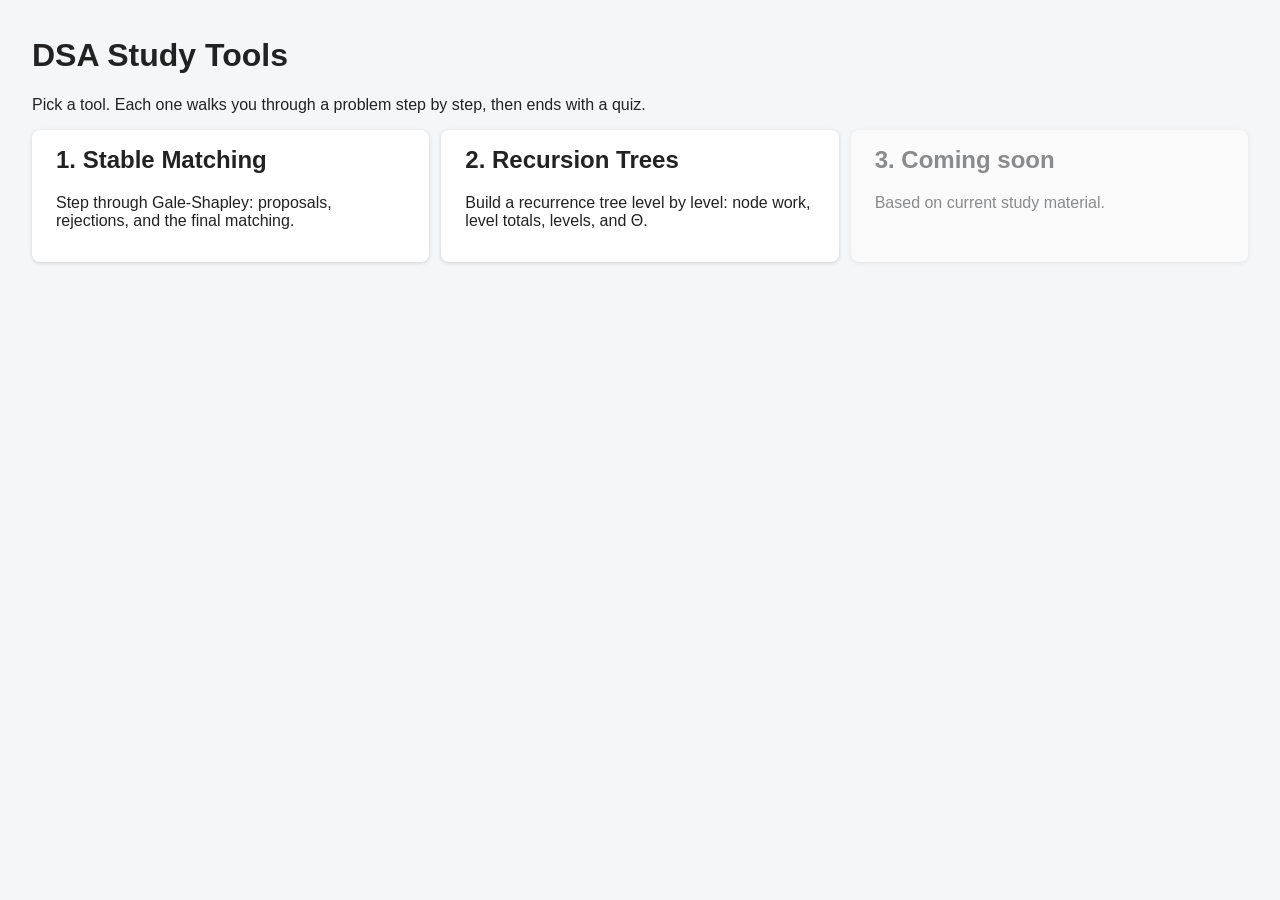
==== index.html @ 8a945da0 "created recursion tool page and index.hmtl" ====
<!DOCTYPE html>
<html lang="en">
<head>
  <meta charset="utf-8">
  <title>DSA Study Tools</title>
  <link rel="stylesheet" href="css/style.css">
</head>
<body>
  <h1>DSA Study Tools</h1>
  <p>Pick a tool. Each one walks you through a problem step by step, then ends with a quiz.</p>

  <div class="cards">
    <a class="panel card" href="stable-matching/stable-matching.html">
      <h2>1. Stable Matching</h2>
      <p>Step through Gale-Shapley: proposals, rejections, and the final matching.</p>
    </a>
    <a class="panel card" href="recursion/recursion.html">
      <h2>2. Recursion Trees</h2>
      <p>Build a recurrence tree level by level: node work, level totals, levels, and Θ.</p>
    </a>
    <div class="panel card disabled">
      <h2>3. Coming soon</h2>
      <p>Based on current study material.</p>
    </div>
  </div>
</body>
</html>
---- css/style.css ----
body { font-family: Arial, sans-serif; margin: 0; padding: 1rem 2rem; background: #f5f6f8; color: #222; }
header h1 { margin-bottom: 0.2rem; }
.subtitle { margin-top: 0; color: #555; }

.layout { display: flex; gap: 1.5rem; flex-wrap: wrap; }
.layout .panel { flex: 1; min-width: 340px; }
.panel { background: #fff; border-radius: 8px; padding: 1rem 1.5rem; box-shadow: 0 1px 4px rgba(0,0,0,0.15); margin-bottom: 1.5rem; }

table { border-collapse: collapse; width: 100%; margin-bottom: 1rem; }
th, td { border: 1px solid #ccc; padding: 0.5rem; text-align: center; }
th { background: #eef0f4; }
.row-label { font-weight: bold; background: #f8f8fa; }
.status { color: #666; font-size: 0.9em; }

#pseudocode { font-family: "Courier New", monospace; font-size: 0.9em; margin-bottom: 1rem; }
.line { padding: 0.2rem 0.5rem; border: 2px solid transparent; border-radius: 4px; }
.line.active { border-color: #d62828; }

#m-box { min-height: 3rem; border: 2px dashed #888; border-radius: 6px; padding: 0.6rem; display: flex; gap: 0.5rem; flex-wrap: wrap; align-items: center; }
.placeholder { color: #999; font-style: italic; }
#log { margin-top: 1rem; padding: 0.6rem; background: #eef6ff; border-radius: 6px; min-height: 1.5rem; }

.locked-note { color: #777; font-style: italic; }
#quiz-options { display: flex; flex-direction: column; gap: 0.5rem; max-width: 420px; }
.quiz-btn { padding: 0.6rem; font-size: 1em; text-align: left; border: 1px solid #aaa; border-radius: 6px; background: #fff; }
.quiz-btn:disabled { background: #eee; color: #888; }

.row-label.clickable { cursor: pointer; }
.row-label.clickable:hover { background: #dce8ff; }
tr.current td { background: #fff3c4; }
#log.error { background: #ffeaea; color: #8a1c1c; }

.hidden { display: none; }
#yesno { padding: 0.6rem; background: #fff8e1; border-radius: 6px; margin-top: 0.5rem; }
#yesno button { margin-left: 0.5rem; padding: 0.3rem 1rem; font-size: 1em; cursor: pointer; }
.pref-cell.clickable { cursor: pointer; }
.pref-cell.clickable:hover { background: #dce8ff; }
.pref-cell.proposing { background: #ffd966; font-weight: bold; }

.chip { background: #d4edda; border: 1px solid #7bb68a; border-radius: 14px; padding: 0.25rem 0.7rem; font-weight: bold; }
.pref-cell.proposed { color: #aaa; text-decoration: line-through; }

#btn-done { margin-bottom: 1rem; padding: 0.4rem 1rem; font-size: 1em; cursor: pointer; }

#btn-reset { margin-left: 0.5rem; margin-bottom: 1rem; padding: 0.4rem 1rem; font-size: 1em; cursor: pointer; }
.quiz-btn:not(:disabled) { cursor: pointer; }
.quiz-btn.right { background: #d4edda; border-color: #2e8b57; color: #1b5e20; }
.quiz-btn.wrong { background: #ffeaea; border-color: #c0392b; color: #8a1c1c; }
#quiz-feedback { max-width: 600px; min-height: 1.5rem; }

#btn-new { margin-left: 0.5rem; margin-bottom: 1rem; padding: 0.4rem 1rem; font-size: 1em; cursor: pointer; }
#problem-label { font-size: 0.7em; font-weight: normal; color: #666; margin-left: 0.5rem; }

/* ---- Recursion tree tool ---- */
.eq-bar { display: flex; justify-content: space-between; align-items: center; font-size: 1.4em; }
.eq-part { padding: 2px 4px; border: 2px solid transparent; border-radius: 4px; }
.eq-part.active { border-color: #d00; }

.level-head, .level-row {
  display: grid; grid-template-columns: 70px minmax(0, 1fr) minmax(90px, 150px);
  align-items: center; gap: 8px;
}
.level-head { font-weight: bold; border-bottom: 1px solid #ccc; padding-bottom: 4px; }
.level-row { min-height: 50px; padding: 14px 0; }
.level-label { font-weight: bold; }

#tree { position: relative; }
#edges { position: absolute; inset: 0; width: 100%; height: 100%;
         pointer-events: none; overflow: visible; }
#rows { position: relative; }   /* paints nodes above the edges */

.nodes { display: flex; justify-content: space-around; gap: 4px; }
.nodes { min-width: 0; }
.node { min-width: 44px; padding: 6px 8px; border: 2px solid #555; border-radius: 16px;
        background: #fff; text-align: center; white-space: nowrap; }
.node.empty { border-style: dashed; color: #999; }
.node.target { border-color: #d00; }
.node.compact { flex: 1; min-width: 0; padding: 3px 1px; font-size: 0.7em; border-radius: 8px; }
.nodes.compact { gap: 2px; }   /* ui.js adds this class on the 16-node row */

.level-total { padding: 6px; border: 2px dashed #999; border-radius: 6px; text-align: center; overflow-wrap: anywhere; }
.level-total.filled { border-style: solid; border-color: #555; }
.level-total.target { border-color: #d00; }

/* Edges "draw" in. Each <line> needs pathLength="1" (ui.js sets it). */
.edge { stroke: #555; stroke-width: 1.5; fill: none;
        stroke-dasharray: 1; stroke-dashoffset: 1;
        animation: draw-edge 0.6s ease-out forwards; }
@keyframes draw-edge { to { stroke-dashoffset: 0; } }

#prompt { font-weight: bold; margin-bottom: 8px; }
#choices { display: flex; flex-wrap: wrap; gap: 8px; margin-bottom: 8px; }

/* Existing edges (redrawn on resize or re-render) appear instantly. */
.edge.static { animation: none; stroke-dashoffset: 0; }

.quiz-q { margin: 12px 0; }
.quiz-text { font-weight: bold; margin-bottom: 6px; }
.quiz-opts { display: flex; flex-wrap: wrap; gap: 8px; }
.quiz-why { min-height: 1.2em; margin-top: 4px; }
.quiz-why.error { color: #d00; }
.quiz-btn:disabled { cursor: default; }
.quiz-btn:disabled:not(.right) { opacity: 0.5; }

.eq-bar { position: sticky; top: 0; z-index: 2; background: #fff; }

/* ---- Landing page ---- */
.cards { display: grid; grid-template-columns: repeat(auto-fit, minmax(220px, 1fr)); gap: 12px; }
.card { display: block; color: inherit; text-decoration: none; }
.card h2 { margin-top: 0; }
.card:hover { outline: 2px solid #d00; }
.card.disabled { opacity: 0.5; pointer-events: none; }
.home-link { display: inline-block; margin-bottom: 8px; }
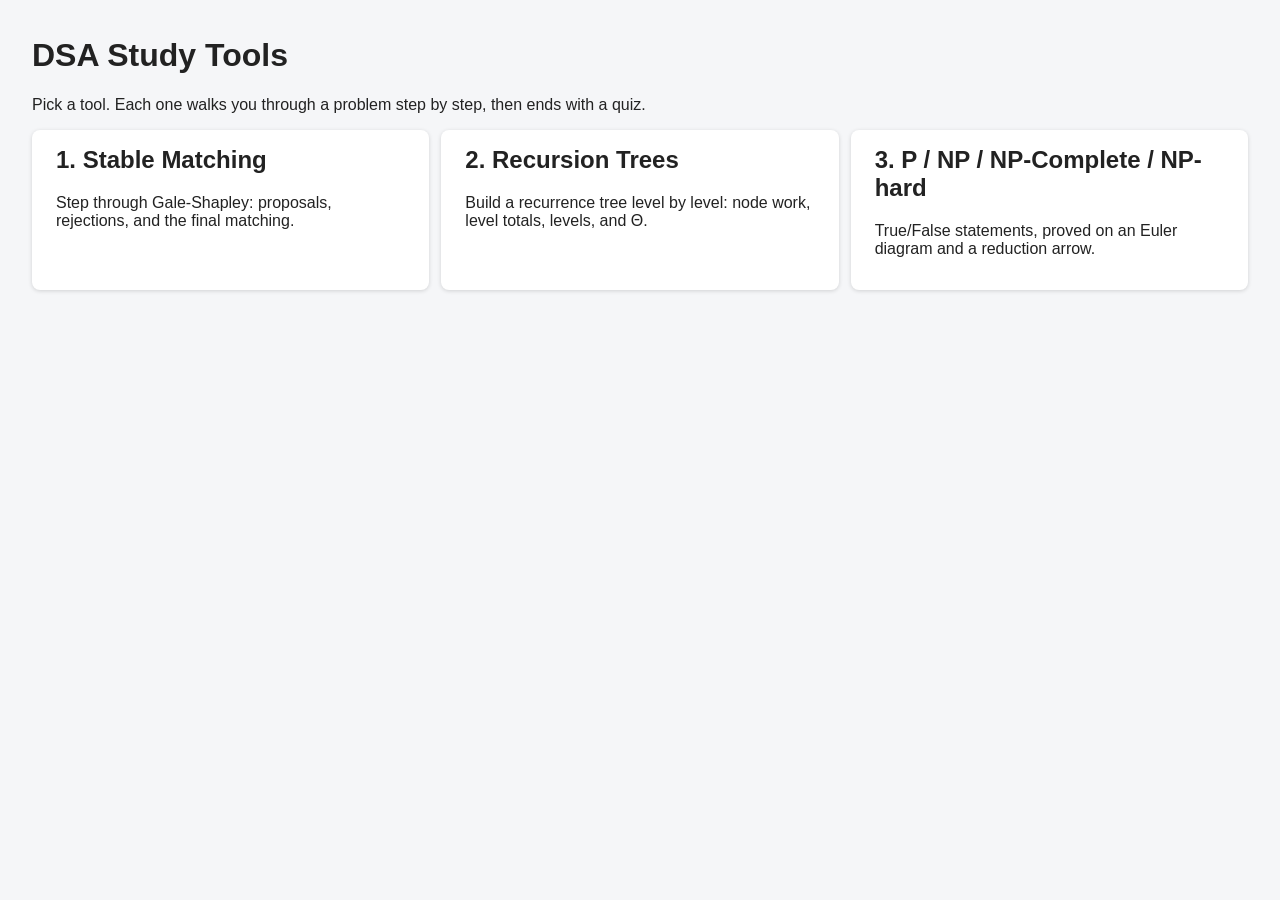
==== commit 857b0c78: "created complexitiy tool and its html file" ====
--- a/index.html
+++ b/index.html
@@ -18,10 +18,10 @@
       <h2>2. Recursion Trees</h2>
       <p>Build a recurrence tree level by level: node work, level totals, levels, and Θ.</p>
     </a>
-    <div class="panel card disabled">
-      <h2>3. Coming soon</h2>
-      <p>Based on current study material.</p>
-    </div>
+    <a class="panel card" href="complexity/complexity.html">
+      <h2>3. P / NP / NP-Complete / NP-hard</h2>
+      <p>True/False statements, proved on an Euler diagram and a reduction arrow.</p>
+    </a>
   </div>
 </body>
 </html>
--- a/css/style.css
+++ b/css/style.css
@@ -110,4 +110,99 @@
 .card h2 { margin-top: 0; }
 .card:hover { outline: 2px solid #d00; }
 .card.disabled { opacity: 0.5; pointer-events: none; }
-.home-link { display: inline-block; margin-bottom: 8px; }+.home-link { display: inline-block; margin-bottom: 8px; }
+
+/* ===== Tool 3: complexity (Euler diagram + reduction view) ===== */
+#euler { display: block; max-width: 640px; margin: 0 auto; }
+
+/* Regions (SVG ellipses/paths). Geometry is set by ui.js */
+.region {
+  fill-opacity: .18;
+  stroke-width: 2;
+  transition: rx .8s, ry .8s, cx .8s, cy .8s, transform .8s, fill-opacity .3s;
+}
+.region-p   { fill: #22c55e; stroke: #16a34a; }
+.region-np  { fill: #3b82f6; stroke: #2563eb; }
+.region-nph { fill: #f59e0b; stroke: #d97706; }
+.region-npc { fill: #a855f7; stroke: #7e22ce; fill-opacity: .35; }
+.region.active { stroke: #e11d48; stroke-width: 4; stroke-dasharray: 8 4; fill-opacity: .35; }
+.region.pulse  { animation: region-pulse 1s ease-in-out 2; }
+@keyframes region-pulse { 50% { fill-opacity: .55; } }
+
+.rlabel { font: 600 14px sans-serif; fill: #1f2937; pointer-events: none; }
+.rlabel.small { font-size: 11px; font-weight: 400; }
+
+/* Problem dots */
+.dot { r: 8; fill: #1f2937; stroke: #fff; stroke-width: 2; transition: fill .2s, stroke .2s; }
+.dot.clickable:hover { fill: #374151; stroke: #111827; }
+.dot.active { stroke: #e11d48; stroke-width: 4; }      /* red ring = hint */
+.dot.right  { fill: #16a34a; }
+.dot.wrong  { fill: #e11d48; }
+.dotlabel { font: 12px sans-serif; fill: #111827; pointer-events: none; }
+
+/* Reduction view: [A] ---> [B] with a travelling pulse */
+#reduce { padding: 8px 0; }
+.rrow { display: flex; align-items: center; gap: 12px; }
+.rcard {
+  flex: 0 0 auto; min-width: 120px; padding: 10px 12px;
+  border: 2px solid #9ca3af; border-radius: 8px; background: #fff; text-align: center;
+}
+.rcard  { flex: 0 1 150px; min-width: 0; overflow-wrap: anywhere; }
+.rcard small { display: block; color: #6b7280; }
+.rcard.hard { border-color: #d97706; background: #fffbeb; }   /* hardness lands here */
+.rcard.easy { border-color: #16a34a; background: #f0fdf4; }
+.rcard.clickable:hover { box-shadow: 0 0 0 3px #bfdbfe; }
+.rcard.active { outline: 3px solid #e11d48; outline-offset: 2px; }
+
+.rtrack { position: relative; flex: 1 1 auto; height: 28px; }
+.rtrack { flex: 1 1 80px; min-width: 80px; }
+.rtrack::before {                                   /* the arrow shaft */
+  content: ""; position: absolute; left: 0; right: 10px; top: 50%;
+  border-top: 3px solid #4b5563;
+}
+.rtrack::after {                                    /* the arrow head */
+  content: ""; position: absolute; right: 0; top: 50%; margin-top: -7px;
+  border-left: 12px solid #4b5563; border-top: 7px solid transparent; border-bottom: 7px solid transparent;
+}
+/* Arrow pointing B -> A, drawn explicitly (no mirroring) */
+.rtrack.rev::before { left: 10px; right: 0; }
+.rtrack.rev::after  { left: 0; right: auto; border-left: 0; border-right: 12px solid #4b5563; }
+.rtrack.rev .rpulse { left: auto; right: 0; }
+.rtrack.rev .rpulse.go        { animation: rpulse-go-rev 1.2s ease-in forwards; }
+.rtrack.rev .rpulse.blockedback { animation: rpulse-blockback-rev 1.2s ease-in forwards; }
+@keyframes rpulse-go-rev {
+  0%   { right: 0; opacity: 1; }
+  100% { right: calc(100% - 16px); opacity: 1; }
+}
+@keyframes rpulse-blockback-rev {
+  0%   { right: calc(100% - 16px); opacity: 1; }
+  60%  { right: 50%; opacity: 1; }
+  100% { right: 50%; opacity: 0; }
+}
+.rpulse {
+  position: absolute; top: 50%; left: 0; width: 16px; height: 16px; margin-top: -8px;
+  border-radius: 50%; background: #f59e0b; opacity: 0;
+}
+.rpulse.go      { animation: rpulse-go 1.2s ease-in forwards; }
+.rpulse.blocked { animation: rpulse-block 1.2s ease-in forwards; }
+@keyframes rpulse-go    { 0% { left: 0; opacity: 1; } 100% { left: calc(100% - 16px); opacity: 1; } }
+@keyframes rpulse-block { 0% { left: 0; opacity: 1; } 60% { left: 50%; opacity: 1; } 100% { left: 50%; opacity: 0; } }
+
+/* Tool 3: blocked pulse that starts at the arrowhead (hardness cannot flow backwards) */
+.rpulse.blockedback { animation: rpulse-blockback 1.2s ease-in forwards; }
+@keyframes rpulse-blockback {
+  0%   { left: calc(100% - 16px); opacity: 1; }
+  60%  { left: 50%; opacity: 1; }
+  100% { left: 50%; opacity: 0; }
+}
+
+/* Tool 3: statement banner (scoped to #statement, so the recursion tool is unaffected) */
+#statement {
+  max-width: 900px; margin: 8px auto 12px; padding: 10px 16px;
+  background: #f1f5f9; border: 1px solid #cbd5e1; border-left: 6px solid #2563eb;
+  border-radius: 8px; box-shadow: 0 2px 6px rgba(0, 0, 0, .08);
+}
+#statement[data-world="eq"] { background: #fffbeb; border-color: #fcd34d; border-left-color: #d97706; }
+#statement > div:first-child { font-size: 13px; color: #475569; margin-bottom: 4px; }
+#statement > div:last-child  { font-size: 20px; line-height: 1.5; color: #111827; }
+#statement .eq-part { padding: 1px 5px; border-radius: 4px; font-weight: 600; }
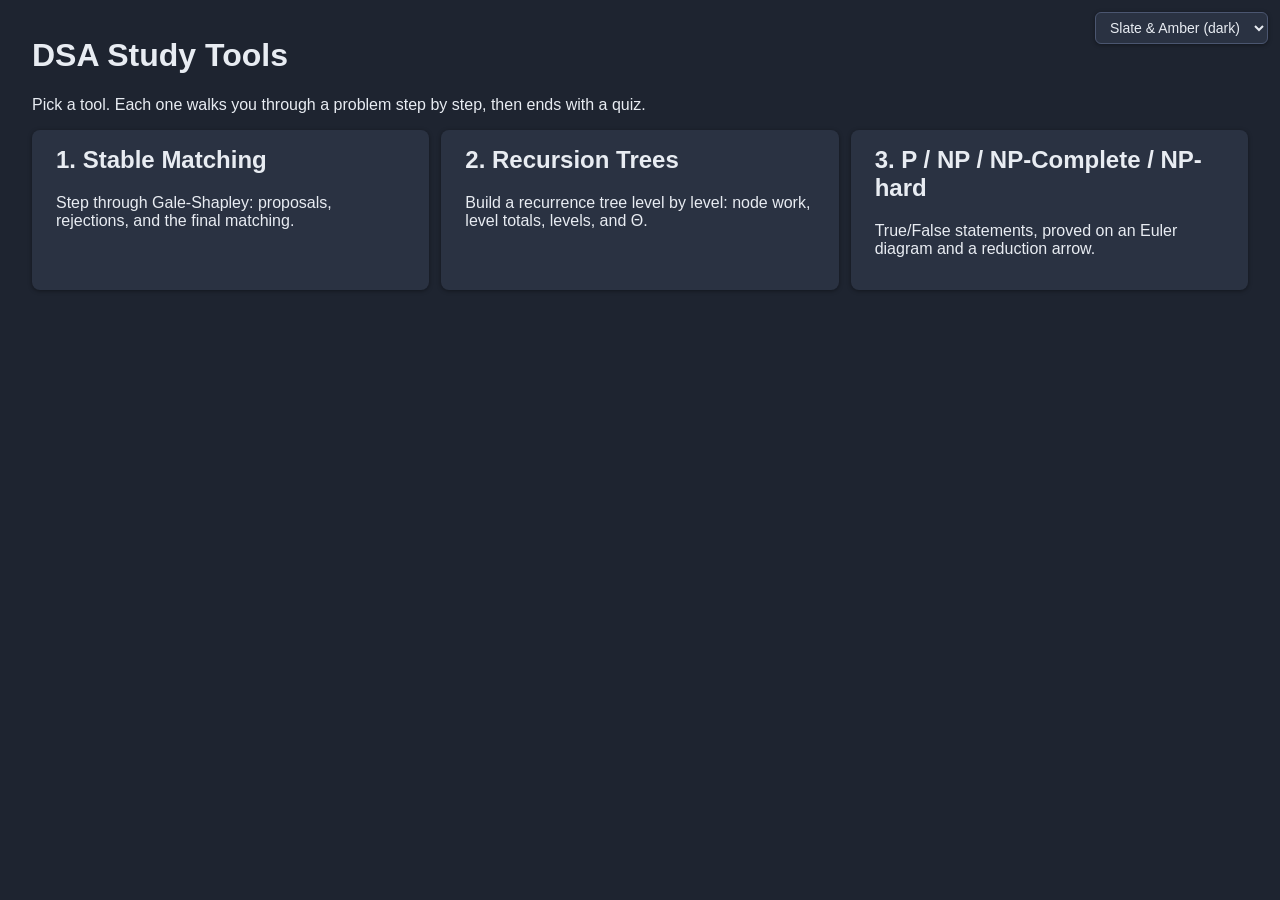
==== commit 781034bc: "made new css for page themes/colors" ====
--- a/index.html
+++ b/index.html
@@ -5,6 +5,40 @@
   <title>DSA Study Tools</title>
   <link rel="stylesheet" href="css/style.css">
 </head>
+
+<select id="theme-switcher" aria-label="Choose theme">
+  <option value="">Slate &amp; Amber (dark)</option>
+  <option value="dusty-blue">Dusty Blue</option>
+  <option value="soft-sage">Soft Sage</option>
+  <option value="warm-sand">Warm Sand</option>
+  <option value="plum-blush">Plum &amp; Blush</option>
+</select>
+
+<script>
+(function () {
+  var KEY = 'dsa-theme';
+  var sel = document.getElementById('theme-switcher');
+  var html = document.documentElement;
+
+  function apply(theme) {
+    if (theme) html.setAttribute('data-theme', theme);
+    else       html.removeAttribute('data-theme');
+    if (sel) sel.value = theme || '';
+  }
+
+  // Load saved theme as early as possible
+  apply(localStorage.getItem(KEY) || '');
+
+  if (sel) {
+    sel.addEventListener('change', function () {
+      var theme = sel.value;
+      localStorage.setItem(KEY, theme);
+      apply(theme);
+    });
+  }
+})();
+</script>
+
 <body>
   <h1>DSA Study Tools</h1>
   <p>Pick a tool. Each one walks you through a problem step by step, then ends with a quiz.</p>
--- a/css/style.css
+++ b/css/style.css
@@ -1,208 +1,330 @@
-body { font-family: Arial, sans-serif; margin: 0; padding: 1rem 2rem; background: #f5f6f8; color: #222; }
+/* =========================================================
+   THEME VARIABLES — swap one line to change the whole look
+   ========================================================= */
+:root {
+  /* Default: Slate & Amber */
+  --bg:            #1e2430;
+  --surface:       #2a3242;
+  --surface-alt:   #232b3a;
+  --border:        #3a4458;
+  --border-strong: #4b5670;
+  --text:          #e8ecf2;
+  --text-muted:    #9aa6b8;
+  --text-faint:    #6b7688;
+
+  --primary:       #f2b84b;
+  --primary-soft:  #3a3220;
+  --primary-text:  #1e2430;
+
+  --accent:        #6ea8fe;   /* hover / focus / links */
+  --accent-soft:   #24344d;
+
+  --success:       #4ade80;
+  --success-soft:  #1e3a2a;
+  --success-text:  #bbf7d0;
+
+  --danger:        #f87171;
+  --danger-soft:   #3a2124;
+  --danger-text:   #fecaca;
+
+  --warn:          #fbbf24;
+  --warn-soft:     #3a3320;
+  --warn-text:     #fde68a;
+
+  --shadow:        0 1px 4px rgba(0,0,0,0.4);
+  --radius:        8px;
+}
+
+/* =========================================================
+   THEME OVERRIDES — switch via <html data-theme="...">
+   (no data-theme = Slate & Amber, the :root default)
+   ========================================================= */
+[data-theme="dusty-blue"] {
+  --bg:#eef3f9; --surface:#ffffff; --surface-alt:#f5f8fc;
+  --border:#d3dde8; --border-strong:#b6c4d4;
+  --text:#1f2a38; --text-muted:#5a6a7d; --text-faint:#8a97a8;
+  --primary:#3f6fa8; --primary-soft:#e3ecf7; --primary-text:#ffffff;
+  --accent:#2c5a8f; --accent-soft:#dbe7f4;
+  --success:#2e8b57; --success-soft:#d4edda; --success-text:#1b5e20;
+  --danger:#c0392b;  --danger-soft:#ffeaea;  --danger-text:#8a1c1c;
+  --warn:#b8860b;    --warn-soft:#fff3c4;    --warn-text:#6b4a00;
+  --shadow:0 1px 4px rgba(0,0,0,0.10);
+}
+
+[data-theme="soft-sage"] {
+  --bg:#f4f7f2; --surface:#ffffff; --surface-alt:#eef4ec;
+  --border:#d5e0d3; --border-strong:#b8c9b5;
+  --text:#26332b; --text-muted:#5a6b60; --text-faint:#8a998f;
+  --primary:#5c8a6b; --primary-soft:#e3eee6; --primary-text:#ffffff;
+  --accent:#3f6b4d; --accent-soft:#dbe9e0;
+  --success:#2e8b57; --success-soft:#d4edda; --success-text:#1b5e20;
+  --danger:#b3453b;  --danger-soft:#fbe6e3;  --danger-text:#7a221a;
+  --warn:#b8860b;    --warn-soft:#f8efc9;    --warn-text:#6b4a00;
+  --shadow:0 1px 4px rgba(0,0,0,0.10);
+}
+
+[data-theme="warm-sand"] {
+  --bg:#faf6f0; --surface:#ffffff; --surface-alt:#f5efe6;
+  --border:#e3d8c8; --border-strong:#cbbba3;
+  --text:#2b2b2b; --text-muted:#6b6259; --text-faint:#9a9087;
+  --primary:#c96f4a; --primary-soft:#f7e6dd; --primary-text:#ffffff;
+  --accent:#a8552f; --accent-soft:#f2ddd2;
+  --success:#4f8a5b; --success-soft:#e0f0e3; --success-text:#1f4a29;
+  --danger:#c0392b;  --danger-soft:#fbe3e0;  --danger-text:#8a1c1c;
+  --warn:#b8860b;    --warn-soft:#f8efc9;    --warn-text:#6b4a00;
+  --shadow:0 1px 4px rgba(0,0,0,0.10);
+}
+
+[data-theme="plum-blush"] {
+  --bg:#fbf4f7; --surface:#ffffff; --surface-alt:#f6edf2;
+  --border:#e6d3dc; --border-strong:#cdb3c1;
+  --text:#2c2026; --text-muted:#6b5560; --text-faint:#9a8892;
+  --primary:#8e4a6b; --primary-soft:#f2e0e8; --primary-text:#ffffff;
+  --accent:#6f3654; --accent-soft:#ecd6e1;
+  --success:#4f8a5b; --success-soft:#e0f0e3; --success-text:#1f4a29;
+  --danger:#b3453b;  --danger-soft:#fbe3e0;  --danger-text:#7a221a;
+  --warn:#b8860b;    --warn-soft:#f8efc9;    --warn-text:#6b4a00;
+  --shadow:0 1px 4px rgba(0,0,0,0.10);
+}
+
+/* Optional: make the theme change feel smooth */
+body { transition: background-color .25s, color .25s; }
+
+/* =========================================================
+   BASE
+   ========================================================= */
+body { font-family: Arial, sans-serif; margin: 0; padding: 1rem 2rem;
+       background: var(--bg); color: var(--text); }
 header h1 { margin-bottom: 0.2rem; }
-.subtitle { margin-top: 0; color: #555; }
+.subtitle { margin-top: 0; color: var(--text-muted); }
 
 .layout { display: flex; gap: 1.5rem; flex-wrap: wrap; }
 .layout .panel { flex: 1; min-width: 340px; }
-.panel { background: #fff; border-radius: 8px; padding: 1rem 1.5rem; box-shadow: 0 1px 4px rgba(0,0,0,0.15); margin-bottom: 1.5rem; }
-
+.panel { background: var(--surface); border-radius: var(--radius); padding: 1rem 1.5rem;
+         box-shadow: var(--shadow); margin-bottom: 1.5rem; }
+
+/* =========================================================
+   TABLES
+   ========================================================= */
 table { border-collapse: collapse; width: 100%; margin-bottom: 1rem; }
-th, td { border: 1px solid #ccc; padding: 0.5rem; text-align: center; }
-th { background: #eef0f4; }
-.row-label { font-weight: bold; background: #f8f8fa; }
-.status { color: #666; font-size: 0.9em; }
-
+th, td { border: 1px solid var(--border); padding: 0.5rem; text-align: center; }
+th { background: var(--surface-alt); }
+.row-label { font-weight: bold; background: var(--surface-alt); }
+.status { color: var(--text-muted); font-size: 0.9em; }
+
+/* =========================================================
+   PSEUDOCODE / LOG
+   ========================================================= */
 #pseudocode { font-family: "Courier New", monospace; font-size: 0.9em; margin-bottom: 1rem; }
 .line { padding: 0.2rem 0.5rem; border: 2px solid transparent; border-radius: 4px; }
-.line.active { border-color: #d62828; }
-
-#m-box { min-height: 3rem; border: 2px dashed #888; border-radius: 6px; padding: 0.6rem; display: flex; gap: 0.5rem; flex-wrap: wrap; align-items: center; }
-.placeholder { color: #999; font-style: italic; }
-#log { margin-top: 1rem; padding: 0.6rem; background: #eef6ff; border-radius: 6px; min-height: 1.5rem; }
-
-.locked-note { color: #777; font-style: italic; }
+.line.active { border-color: var(--danger); }
+
+#m-box { min-height: 3rem; border: 2px dashed var(--border-strong); border-radius: 6px;
+         padding: 0.6rem; display: flex; gap: 0.5rem; flex-wrap: wrap; align-items: center; }
+.placeholder { color: var(--text-faint); font-style: italic; }
+#log { margin-top: 1rem; padding: 0.6rem; background: var(--accent-soft);
+       border-radius: 6px; min-height: 1.5rem; color: var(--text); }
+#log.error { background: var(--danger-soft); color: var(--danger-text); }
+
+.locked-note { color: var(--text-faint); font-style: italic; }
+
+/* =========================================================
+   BUTTONS / QUIZ
+   ========================================================= */
 #quiz-options { display: flex; flex-direction: column; gap: 0.5rem; max-width: 420px; }
-.quiz-btn { padding: 0.6rem; font-size: 1em; text-align: left; border: 1px solid #aaa; border-radius: 6px; background: #fff; }
-.quiz-btn:disabled { background: #eee; color: #888; }
-
-.row-label.clickable { cursor: pointer; }
-.row-label.clickable:hover { background: #dce8ff; }
-tr.current td { background: #fff3c4; }
-#log.error { background: #ffeaea; color: #8a1c1c; }
-
-.hidden { display: none; }
-#yesno { padding: 0.6rem; background: #fff8e1; border-radius: 6px; margin-top: 0.5rem; }
-#yesno button { margin-left: 0.5rem; padding: 0.3rem 1rem; font-size: 1em; cursor: pointer; }
-.pref-cell.clickable { cursor: pointer; }
-.pref-cell.clickable:hover { background: #dce8ff; }
-.pref-cell.proposing { background: #ffd966; font-weight: bold; }
-
-.chip { background: #d4edda; border: 1px solid #7bb68a; border-radius: 14px; padding: 0.25rem 0.7rem; font-weight: bold; }
-.pref-cell.proposed { color: #aaa; text-decoration: line-through; }
-
-#btn-done { margin-bottom: 1rem; padding: 0.4rem 1rem; font-size: 1em; cursor: pointer; }
-
-#btn-reset { margin-left: 0.5rem; margin-bottom: 1rem; padding: 0.4rem 1rem; font-size: 1em; cursor: pointer; }
+.quiz-btn { padding: 0.6rem; font-size: 1em; text-align: left;
+            border: 1px solid var(--border-strong); border-radius: 6px;
+            background: var(--surface); color: var(--text); }
 .quiz-btn:not(:disabled) { cursor: pointer; }
-.quiz-btn.right { background: #d4edda; border-color: #2e8b57; color: #1b5e20; }
-.quiz-btn.wrong { background: #ffeaea; border-color: #c0392b; color: #8a1c1c; }
+.quiz-btn:disabled { background: var(--surface-alt); color: var(--text-faint); cursor: default; }
+.quiz-btn:disabled:not(.right) { opacity: 0.5; }
+.quiz-btn.right { background: var(--success-soft); border-color: var(--success); color: var(--success-text); }
+.quiz-btn.wrong { background: var(--danger-soft); border-color: var(--danger); color: var(--danger-text); }
+
 #quiz-feedback { max-width: 600px; min-height: 1.5rem; }
-
-#btn-new { margin-left: 0.5rem; margin-bottom: 1rem; padding: 0.4rem 1rem; font-size: 1em; cursor: pointer; }
-#problem-label { font-size: 0.7em; font-weight: normal; color: #666; margin-left: 0.5rem; }
-
-/* ---- Recursion tree tool ---- */
-.eq-bar { display: flex; justify-content: space-between; align-items: center; font-size: 1.4em; }
-.eq-part { padding: 2px 4px; border: 2px solid transparent; border-radius: 4px; }
-.eq-part.active { border-color: #d00; }
-
-.level-head, .level-row {
-  display: grid; grid-template-columns: 70px minmax(0, 1fr) minmax(90px, 150px);
-  align-items: center; gap: 8px;
-}
-.level-head { font-weight: bold; border-bottom: 1px solid #ccc; padding-bottom: 4px; }
-.level-row { min-height: 50px; padding: 14px 0; }
-.level-label { font-weight: bold; }
-
-#tree { position: relative; }
-#edges { position: absolute; inset: 0; width: 100%; height: 100%;
-         pointer-events: none; overflow: visible; }
-#rows { position: relative; }   /* paints nodes above the edges */
-
-.nodes { display: flex; justify-content: space-around; gap: 4px; }
-.nodes { min-width: 0; }
-.node { min-width: 44px; padding: 6px 8px; border: 2px solid #555; border-radius: 16px;
-        background: #fff; text-align: center; white-space: nowrap; }
-.node.empty { border-style: dashed; color: #999; }
-.node.target { border-color: #d00; }
-.node.compact { flex: 1; min-width: 0; padding: 3px 1px; font-size: 0.7em; border-radius: 8px; }
-.nodes.compact { gap: 2px; }   /* ui.js adds this class on the 16-node row */
-
-.level-total { padding: 6px; border: 2px dashed #999; border-radius: 6px; text-align: center; overflow-wrap: anywhere; }
-.level-total.filled { border-style: solid; border-color: #555; }
-.level-total.target { border-color: #d00; }
-
-/* Edges "draw" in. Each <line> needs pathLength="1" (ui.js sets it). */
-.edge { stroke: #555; stroke-width: 1.5; fill: none;
-        stroke-dasharray: 1; stroke-dashoffset: 1;
-        animation: draw-edge 0.6s ease-out forwards; }
-@keyframes draw-edge { to { stroke-dashoffset: 0; } }
-
-#prompt { font-weight: bold; margin-bottom: 8px; }
-#choices { display: flex; flex-wrap: wrap; gap: 8px; margin-bottom: 8px; }
-
-/* Existing edges (redrawn on resize or re-render) appear instantly. */
-.edge.static { animation: none; stroke-dashoffset: 0; }
-
 .quiz-q { margin: 12px 0; }
 .quiz-text { font-weight: bold; margin-bottom: 6px; }
 .quiz-opts { display: flex; flex-wrap: wrap; gap: 8px; }
 .quiz-why { min-height: 1.2em; margin-top: 4px; }
-.quiz-why.error { color: #d00; }
-.quiz-btn:disabled { cursor: default; }
-.quiz-btn:disabled:not(.right) { opacity: 0.5; }
-
-.eq-bar { position: sticky; top: 0; z-index: 2; background: #fff; }
-
-/* ---- Landing page ---- */
-.cards { display: grid; grid-template-columns: repeat(auto-fit, minmax(220px, 1fr)); gap: 12px; }
-.card { display: block; color: inherit; text-decoration: none; }
-.card h2 { margin-top: 0; }
-.card:hover { outline: 2px solid #d00; }
-.card.disabled { opacity: 0.5; pointer-events: none; }
-.home-link { display: inline-block; margin-bottom: 8px; }
-
-/* ===== Tool 3: complexity (Euler diagram + reduction view) ===== */
+.quiz-why.error { color: var(--danger); }
+
+.row-label.clickable { cursor: pointer; }
+.row-label.clickable:hover { background: var(--accent-soft); }
+tr.current td { background: var(--warn-soft); }
+
+.hidden { display: none; }
+#yesno { padding: 0.6rem; background: var(--warn-soft); border-radius: 6px;
+         margin-top: 0.5rem; color: var(--text); }
+#yesno button { margin-left: 0.5rem; padding: 0.3rem 1rem; font-size: 1em; cursor: pointer; }
+
+/* =========================================================
+   PREFERENCES (chips & proposal cells)
+   ========================================================= */
+.pref-cell.clickable { cursor: pointer; }
+.pref-cell.clickable:hover { background: var(--accent-soft); }
+.pref-cell.proposing { background: var(--warn); font-weight: bold; color: var(--primary-text); }
+.pref-cell.proposed { color: var(--text-faint); text-decoration: line-through; }
+
+.chip { background: var(--success-soft); border: 1px solid var(--success);
+        border-radius: 14px; padding: 0.25rem 0.7rem; font-weight: bold;
+        color: var(--success-text); }
+
+/* =========================================================
+   CONTROL BUTTONS
+   ========================================================= */
+#btn-done, #btn-reset, #btn-new {
+  margin-bottom: 1rem; padding: 0.4rem 1rem; font-size: 1em; cursor: pointer;
+  background: var(--surface); color: var(--text);
+  border: 1px solid var(--border-strong); border-radius: 6px;
+}
+#btn-reset, #btn-new { margin-left: 0.5rem; }
+#btn-done:hover, #btn-reset:hover, #btn-new:hover {
+  border-color: var(--primary); color: var(--primary);
+}
+#problem-label { font-size: 0.7em; font-weight: normal; color: var(--text-muted); margin-left: 0.5rem; }
+
+/* =========================================================
+   RECURSION TREE TOOL
+   ========================================================= */
+.eq-bar { display: flex; justify-content: space-between; align-items: center; font-size: 1.4em;
+          position: sticky; top: 0; z-index: 2; background: var(--surface); }
+.eq-part { padding: 2px 4px; border: 2px solid transparent; border-radius: 4px; }
+.eq-part.active { border-color: var(--danger); }
+
+.level-head, .level-row {
+  display: grid; grid-template-columns: 70px minmax(0, 1fr) minmax(90px, 150px);
+  align-items: center; gap: 8px;
+}
+.level-head { font-weight: bold; border-bottom: 1px solid var(--border); padding-bottom: 4px; }
+.level-row { min-height: 50px; padding: 14px 0; }
+.level-label { font-weight: bold; }
+
+#tree { position: relative; }
+#edges { position: absolute; inset: 0; width: 100%; height: 100%; pointer-events: none; overflow: visible; }
+#rows { position: relative; }
+
+.nodes { display: flex; justify-content: space-around; gap: 4px; min-width: 0; }
+.node { min-width: 44px; padding: 6px 8px; border: 2px solid var(--border-strong);
+        border-radius: 16px; background: var(--surface); color: var(--text);
+        text-align: center; white-space: nowrap; }
+.node.empty { border-style: dashed; color: var(--text-faint); }
+.node.target { border-color: var(--danger); }
+.node.compact { flex: 1; min-width: 0; padding: 3px 1px; font-size: 0.7em; border-radius: 8px; }
+.nodes.compact { gap: 2px; }
+
+.level-total { padding: 6px; border: 2px dashed var(--border-strong); border-radius: 6px;
+               text-align: center; overflow-wrap: anywhere; color: var(--text); }
+.level-total.filled { border-style: solid; border-color: var(--border-strong); }
+.level-total.target { border-color: var(--danger); }
+
+.edge { stroke: var(--border-strong); stroke-width: 1.5; fill: none;
+        stroke-dasharray: 1; stroke-dashoffset: 1;
+        animation: draw-edge 0.6s ease-out forwards; }
+@keyframes draw-edge { to { stroke-dashoffset: 0; } }
+.edge.static { animation: none; stroke-dashoffset: 0; }
+
+#prompt { font-weight: bold; margin-bottom: 8px; }
+#choices { display: flex; flex-wrap: wrap; gap: 8px; margin-bottom: 8px; }
+
+/* =========================================================
+   TOOL 3 — EULER DIAGRAM
+   ========================================================= */
 #euler { display: block; max-width: 640px; margin: 0 auto; }
 
-/* Regions (SVG ellipses/paths). Geometry is set by ui.js */
-.region {
-  fill-opacity: .18;
-  stroke-width: 2;
-  transition: rx .8s, ry .8s, cx .8s, cy .8s, transform .8s, fill-opacity .3s;
-}
+.region { fill-opacity: .18; stroke-width: 2;
+          transition: rx .8s, ry .8s, cx .8s, cy .8s, transform .8s, fill-opacity .3s; }
 .region-p   { fill: #22c55e; stroke: #16a34a; }
 .region-np  { fill: #3b82f6; stroke: #2563eb; }
 .region-nph { fill: #f59e0b; stroke: #d97706; }
 .region-npc { fill: #a855f7; stroke: #7e22ce; fill-opacity: .35; }
-.region.active { stroke: #e11d48; stroke-width: 4; stroke-dasharray: 8 4; fill-opacity: .35; }
+.region.active { stroke: var(--danger); stroke-width: 4; stroke-dasharray: 8 4; fill-opacity: .35; }
 .region.pulse  { animation: region-pulse 1s ease-in-out 2; }
 @keyframes region-pulse { 50% { fill-opacity: .55; } }
 
-.rlabel { font: 600 14px sans-serif; fill: #1f2937; pointer-events: none; }
+/* Keep region colors (they're pedagogical, not theme) but darken labels for dark bg */
+.rlabel { font: 600 14px sans-serif; fill: var(--text); pointer-events: none; }
 .rlabel.small { font-size: 11px; font-weight: 400; }
 
-/* Problem dots */
-.dot { r: 8; fill: #1f2937; stroke: #fff; stroke-width: 2; transition: fill .2s, stroke .2s; }
-.dot.clickable:hover { fill: #374151; stroke: #111827; }
-.dot.active { stroke: #e11d48; stroke-width: 4; }      /* red ring = hint */
-.dot.right  { fill: #16a34a; }
-.dot.wrong  { fill: #e11d48; }
-.dotlabel { font: 12px sans-serif; fill: #111827; pointer-events: none; }
-
-/* Reduction view: [A] ---> [B] with a travelling pulse */
+.dot { r: 8; fill: var(--text); stroke: var(--surface); stroke-width: 2;
+       transition: fill .2s, stroke .2s; }
+.dot.clickable:hover { fill: var(--text-muted); stroke: var(--text); }
+.dot.active { stroke: var(--danger); stroke-width: 4; }
+.dot.right  { fill: var(--success); }
+.dot.wrong  { fill: var(--danger); }
+.dotlabel { font: 12px sans-serif; fill: var(--text); pointer-events: none; }
+
+/* =========================================================
+   TOOL 3 — REDUCTION VIEW
+   ========================================================= */
 #reduce { padding: 8px 0; }
 .rrow { display: flex; align-items: center; gap: 12px; }
-.rcard {
-  flex: 0 0 auto; min-width: 120px; padding: 10px 12px;
-  border: 2px solid #9ca3af; border-radius: 8px; background: #fff; text-align: center;
-}
-.rcard  { flex: 0 1 150px; min-width: 0; overflow-wrap: anywhere; }
-.rcard small { display: block; color: #6b7280; }
-.rcard.hard { border-color: #d97706; background: #fffbeb; }   /* hardness lands here */
-.rcard.easy { border-color: #16a34a; background: #f0fdf4; }
-.rcard.clickable:hover { box-shadow: 0 0 0 3px #bfdbfe; }
-.rcard.active { outline: 3px solid #e11d48; outline-offset: 2px; }
-
-.rtrack { position: relative; flex: 1 1 auto; height: 28px; }
-.rtrack { flex: 1 1 80px; min-width: 80px; }
-.rtrack::before {                                   /* the arrow shaft */
-  content: ""; position: absolute; left: 0; right: 10px; top: 50%;
-  border-top: 3px solid #4b5563;
-}
-.rtrack::after {                                    /* the arrow head */
-  content: ""; position: absolute; right: 0; top: 50%; margin-top: -7px;
-  border-left: 12px solid #4b5563; border-top: 7px solid transparent; border-bottom: 7px solid transparent;
-}
-/* Arrow pointing B -> A, drawn explicitly (no mirroring) */
+.rcard { flex: 0 1 150px; min-width: 0; padding: 10px 12px;
+         border: 2px solid var(--border-strong); border-radius: 8px;
+         background: var(--surface); text-align: center; overflow-wrap: anywhere;
+         color: var(--text); }
+.rcard small { display: block; color: var(--text-muted); }
+.rcard.hard { border-color: var(--warn); background: var(--warn-soft); }
+.rcard.easy { border-color: var(--success); background: var(--success-soft); }
+.rcard.clickable:hover { box-shadow: 0 0 0 3px var(--accent-soft); }
+.rcard.active { outline: 3px solid var(--danger); outline-offset: 2px; }
+
+.rtrack { position: relative; flex: 1 1 80px; min-width: 80px; height: 28px; }
+.rtrack::before { content: ""; position: absolute; left: 0; right: 10px; top: 50%;
+                  border-top: 3px solid var(--border-strong); }
+.rtrack::after  { content: ""; position: absolute; right: 0; top: 50%; margin-top: -7px;
+                  border-left: 12px solid var(--border-strong);
+                  border-top: 7px solid transparent; border-bottom: 7px solid transparent; }
 .rtrack.rev::before { left: 10px; right: 0; }
-.rtrack.rev::after  { left: 0; right: auto; border-left: 0; border-right: 12px solid #4b5563; }
+.rtrack.rev::after  { left: 0; right: auto; border-left: 0;
+                      border-right: 12px solid var(--border-strong); }
 .rtrack.rev .rpulse { left: auto; right: 0; }
+
+.rpulse { position: absolute; top: 50%; left: 0; width: 16px; height: 16px; margin-top: -8px;
+          border-radius: 50%; background: var(--warn); opacity: 0; }
+.rpulse.go        { animation: rpulse-go 1.2s ease-in forwards; }
+.rpulse.blocked   { animation: rpulse-block 1.2s ease-in forwards; }
+.rpulse.blockedback { animation: rpulse-blockback 1.2s ease-in forwards; }
 .rtrack.rev .rpulse.go        { animation: rpulse-go-rev 1.2s ease-in forwards; }
 .rtrack.rev .rpulse.blockedback { animation: rpulse-blockback-rev 1.2s ease-in forwards; }
-@keyframes rpulse-go-rev {
-  0%   { right: 0; opacity: 1; }
-  100% { right: calc(100% - 16px); opacity: 1; }
-}
-@keyframes rpulse-blockback-rev {
-  0%   { right: calc(100% - 16px); opacity: 1; }
-  60%  { right: 50%; opacity: 1; }
-  100% { right: 50%; opacity: 0; }
-}
-.rpulse {
-  position: absolute; top: 50%; left: 0; width: 16px; height: 16px; margin-top: -8px;
-  border-radius: 50%; background: #f59e0b; opacity: 0;
-}
-.rpulse.go      { animation: rpulse-go 1.2s ease-in forwards; }
-.rpulse.blocked { animation: rpulse-block 1.2s ease-in forwards; }
-@keyframes rpulse-go    { 0% { left: 0; opacity: 1; } 100% { left: calc(100% - 16px); opacity: 1; } }
-@keyframes rpulse-block { 0% { left: 0; opacity: 1; } 60% { left: 50%; opacity: 1; } 100% { left: 50%; opacity: 0; } }
-
-/* Tool 3: blocked pulse that starts at the arrowhead (hardness cannot flow backwards) */
-.rpulse.blockedback { animation: rpulse-blockback 1.2s ease-in forwards; }
-@keyframes rpulse-blockback {
-  0%   { left: calc(100% - 16px); opacity: 1; }
-  60%  { left: 50%; opacity: 1; }
-  100% { left: 50%; opacity: 0; }
-}
-
-/* Tool 3: statement banner (scoped to #statement, so the recursion tool is unaffected) */
+
+@keyframes rpulse-go         { 0%{left:0;opacity:1;} 100%{left:calc(100% - 16px);opacity:1;} }
+@keyframes rpulse-block      { 0%{left:0;opacity:1;} 60%{left:50%;opacity:1;} 100%{left:50%;opacity:0;} }
+@keyframes rpulse-blockback  { 0%{left:calc(100% - 16px);opacity:1;} 60%{left:50%;opacity:1;} 100%{left:50%;opacity:0;} }
+@keyframes rpulse-go-rev     { 0%{right:0;opacity:1;} 100%{right:calc(100% - 16px);opacity:1;} }
+@keyframes rpulse-blockback-rev { 0%{right:calc(100% - 16px);opacity:1;} 60%{right:50%;opacity:1;} 100%{right:50%;opacity:0;} }
+
+/* =========================================================
+   TOOL 3 — STATEMENT BANNER
+   ========================================================= */
 #statement {
   max-width: 900px; margin: 8px auto 12px; padding: 10px 16px;
-  background: #f1f5f9; border: 1px solid #cbd5e1; border-left: 6px solid #2563eb;
-  border-radius: 8px; box-shadow: 0 2px 6px rgba(0, 0, 0, .08);
-}
-#statement[data-world="eq"] { background: #fffbeb; border-color: #fcd34d; border-left-color: #d97706; }
-#statement > div:first-child { font-size: 13px; color: #475569; margin-bottom: 4px; }
-#statement > div:last-child  { font-size: 20px; line-height: 1.5; color: #111827; }
-#statement .eq-part { padding: 1px 5px; border-radius: 4px; font-weight: 600; }+  background: var(--accent-soft); border: 1px solid var(--border);
+  border-left: 6px solid var(--accent); border-radius: 8px;
+  box-shadow: var(--shadow); color: var(--text);
+}
+#statement[data-world="eq"] {
+  background: var(--warn-soft); border-color: var(--warn); border-left-color: var(--warn);
+}
+#statement > div:first-child { font-size: 13px; color: var(--text-muted); margin-bottom: 4px; }
+#statement > div:last-child  { font-size: 20px; line-height: 1.5; color: var(--text); }
+#statement .eq-part { padding: 1px 5px; border-radius: 4px; font-weight: 600; }
+
+/* =========================================================
+   LANDING PAGE CARDS
+   ========================================================= */
+.cards { display: grid; grid-template-columns: repeat(auto-fit, minmax(220px, 1fr)); gap: 12px; }
+.card { display: block; color: inherit; text-decoration: none;
+        background: var(--surface); border-radius: var(--radius);
+        box-shadow: var(--shadow); padding: 1rem 1.5rem; }
+.card h2 { margin-top: 0; }
+.card:hover { outline: 2px solid var(--primary); }
+.card.disabled { opacity: 0.5; pointer-events: none; }
+.home-link { display: inline-block; margin-bottom: 8px; color: var(--accent); }
+
+#theme-switcher {
+  position: fixed; top: 12px; right: 12px; z-index: 100;
+  padding: 6px 10px; font-size: 14px; cursor: pointer;
+  background: var(--surface); color: var(--text);
+  border: 1px solid var(--border-strong); border-radius: 6px;
+  box-shadow: var(--shadow);
+}
